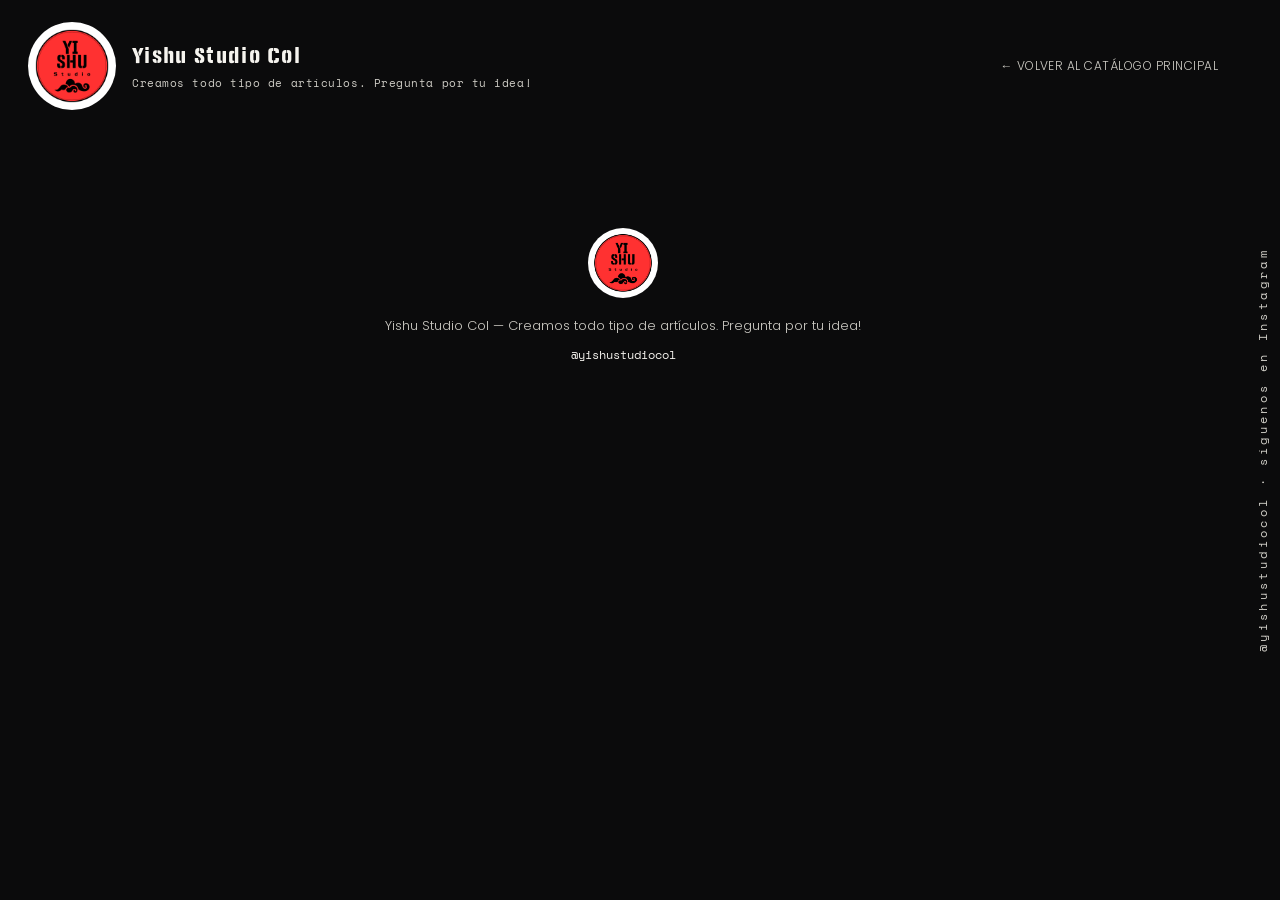
==== smokeshop.html @ b48fc70a "Actualizar catálogo: lightbox y separar +18" ====
<!doctype html>
<html lang="es">
<head>
<meta charset="utf-8">
<meta name="viewport" content="width=device-width, initial-scale=1">
<title>Yishu Studio Col — Smokeshop (+18)</title>
<meta name="description" content="Yishu Studio Col — catálogo Smokeshop, solo para mayores de edad.">
<meta name="robots" content="noindex">

<link rel="preconnect" href="https://fonts.googleapis.com">
<link rel="preconnect" href="https://fonts.gstatic.com" crossorigin>
<link href="https://fonts.googleapis.com/css2?family=Stardos+Stencil:wght@400;700&family=Space+Mono:wght@400;700&family=Poppins:wght@300;400;500;600&display=swap" rel="stylesheet">

<link rel="icon" href="assets/logo/logo-mark-red.png">
<link rel="stylesheet" href="css/styles.css">
</head>
<body>

<!-- Cinta vertical de Instagram, estilo revista -->
<div class="insta-rail" aria-hidden="false">
  <div class="insta-rail__inner">
    <a href="https://www.instagram.com/yishustudiocol" target="_blank" rel="noopener">@yishustudiocol · síguenos en Instagram</a>
  </div>
</div>

<header class="site-header">
  <div class="brand">
    <img src="assets/logo/logo-mark-red.png" alt="Yishu Studio Col">
    <div>
      <div class="brand__name">Yishu Studio Col</div>
      <div class="brand__tag">Creamos todo tipo de artículos. Pregunta por tu idea!</div>
    </div>
  </div>
  <nav class="site-nav">
    <a href="index.html">← Volver al catálogo principal</a>
  </nav>
</header>

<main class="catalog">
  <div class="wrap" id="smokeshop-catalog">
    <!-- El aviso +18 y los productos se generan con js/app.js -->
  </div>
</main>

<footer class="site-footer wrap">
  <img src="assets/logo/logo-mark-red.png" alt="Yishu Studio Col">
  <p>Yishu Studio Col — Creamos todo tipo de artículos. Pregunta por tu idea!</p>
  <div class="handle">
    <a href="https://www.instagram.com/yishustudiocol" target="_blank" rel="noopener">@yishustudiocol</a>
  </div>
</footer>

<script src="data/products.js"></script>
<script src="js/app.js"></script>
</body>
</html>
---- css/styles.css ----
/* ==========================================================================
   Yishu Studio Col — hoja de estilos
   Paleta de marca: negro / blanco / rojo, con toques de temporada en
   Halloween y Navidad. Sin líneas divisorias de color bajo títulos.
   ========================================================================== */

@font-face {
  font-family: "Panfleta Stencil";
  src: url("../assets/fonts/PanfletaStencil-ExtraBold.ttf") format("truetype");
  font-weight: 100 900;
  font-style: normal;
  font-display: swap;
}

:root {
  --black: #0b0b0c;
  --black-soft: #141416;
  --panel: #1a1a1d;
  --white: #f6f4ef;
  --white-dim: #cfcdc6;
  --red: #e2231a;
  --red-dark: #a5170f;
  --gold: #c9a86a;

  --halloween-accent: #ff7a1a;
  --halloween-deep: #241033;
  --navidad-accent: #2e8b57;
  --navidad-deep: #241014;

  --font-display: "Panfleta Stencil", "Stardos Stencil", "Arial Black", sans-serif;
  --font-mono: "Space Mono", "Courier New", monospace;
  --font-body: "Poppins", "Segoe UI", Arial, sans-serif;

  --radius: 14px;
  --gutter: clamp(16px, 4vw, 48px);
  --max-width: 1180px;
}

* { box-sizing: border-box; }

html { scroll-behavior: smooth; }

body {
  margin: 0;
  background: var(--black);
  color: var(--white);
  font-family: var(--font-body);
  font-weight: 300;
  line-height: 1.55;
  -webkit-font-smoothing: antialiased;
}

img { max-width: 100%; display: block; }

a { color: inherit; text-decoration: none; }

h1, h2, h3, h4 {
  font-family: var(--font-display);
  font-weight: 400;
  letter-spacing: 0.03em;
  margin: 0;
}

p { margin: 0; }

.wrap {
  max-width: var(--max-width);
  margin: 0 auto;
  padding-left: var(--gutter);
  padding-right: var(--gutter);
}

/* -------------------------------------------------------------------- */
/* Cinta vertical de Instagram, estilo revista                           */
/* -------------------------------------------------------------------- */

.insta-rail {
  position: fixed;
  top: 0;
  right: 0;
  height: 100vh;
  width: 34px;
  display: flex;
  align-items: center;
  justify-content: center;
  z-index: 500;
  pointer-events: none;
}

.insta-rail__inner {
  writing-mode: vertical-rl;
  transform: rotate(180deg);
  font-family: var(--font-mono);
  font-size: 12px;
  letter-spacing: 0.28em;
  color: var(--white-dim);
  white-space: nowrap;
  pointer-events: auto;
}

.insta-rail__inner a {
  pointer-events: auto;
}

.insta-rail__inner a:hover { color: var(--red); }

@media (max-width: 640px) {
  .insta-rail { display: none; }
}

/* -------------------------------------------------------------------- */
/* Encabezado                                                            */
/* -------------------------------------------------------------------- */

.site-header {
  padding: 22px clamp(14px, 3vw, 28px) 18px;
  display: flex;
  align-items: center;
  justify-content: space-between;
  gap: 20px;
  flex-wrap: wrap;
}

.brand {
  display: flex;
  align-items: center;
  gap: 16px;
}

.brand img { width: 88px; height: 88px; border-radius: 50%; }

.brand__name {
  font-family: var(--font-display);
  font-size: 22px;
  letter-spacing: 0.06em;
}

.brand__tag {
  font-family: var(--font-mono);
  font-size: 11px;
  color: var(--white-dim);
  letter-spacing: 0.05em;
}

.site-nav {
  display: flex;
  flex-wrap: wrap;
  justify-content: flex-end;
  row-gap: 8px;
  column-gap: 16px;
  font-size: 12px;
  letter-spacing: 0.04em;
  text-transform: uppercase;
  color: var(--white-dim);
  max-width: 560px;
}

.site-nav a:hover { color: var(--red); }

/* -------------------------------------------------------------------- */
/* Aviso de pedidos personalizados (arriba y abajo)                      */
/* -------------------------------------------------------------------- */

.custom-banner {
  margin-bottom: 10px;
  padding: 12px 20px;
  background: var(--panel);
  border-radius: var(--radius);
  display: flex;
  align-items: center;
  gap: 14px;
  flex-wrap: wrap;
}

.custom-banner__icon {
  font-family: var(--font-display);
  color: var(--red);
  font-size: 20px;
}

.custom-banner p {
  font-size: 14px;
  color: var(--white-dim);
}

.custom-banner strong { color: var(--white); font-weight: 500; }

@media (min-width: 641px) {
  .custom-banner { padding: 18px 28px; gap: 18px; }
  .custom-banner__icon { font-size: 24px; }
  .custom-banner p { font-size: 15.5px; }
}

/* -------------------------------------------------------------------- */
/* Hero de temporada (Halloween / Navidad)                               */
/* -------------------------------------------------------------------- */

.season {
  position: relative;
  padding: 70px var(--gutter) 60px;
  overflow: hidden;
}

.season--halloween {
  background:
    radial-gradient(circle at 15% 20%, rgba(255,122,26,0.18), transparent 45%),
    radial-gradient(circle at 85% 80%, rgba(122,35,168,0.22), transparent 50%),
    linear-gradient(180deg, var(--halloween-deep), var(--black) 70%);
}

.season--navidad {
  background:
    radial-gradient(circle at 85% 15%, rgba(46,139,87,0.20), transparent 45%),
    radial-gradient(circle at 10% 85%, rgba(226,35,26,0.22), transparent 50%),
    linear-gradient(180deg, var(--navidad-deep), var(--black) 70%);
}

.season__head {
  display: flex;
  align-items: baseline;
  justify-content: space-between;
  flex-wrap: wrap;
  gap: 12px;
  margin-bottom: 34px;
}

.season__title {
  font-size: clamp(30px, 4vw, 46px);
}

.season--halloween .season__title { color: #ffb877; }
.season--navidad .season__title { color: #f2c9c6; }

.season__note {
  font-family: var(--font-mono);
  font-size: 12px;
  color: var(--white-dim);
  max-width: 320px;
}

.season__note strong { color: var(--red); font-weight: 400; }

.season__note--color { color: var(--gold); margin-top: 4px; }

/* -------------------------------------------------------------------- */
/* Catálogo general                                                       */
/* -------------------------------------------------------------------- */

.catalog {
  padding: 30px var(--gutter) 10px;
}

.catalog__intro {
  text-align: center;
  padding: 40px var(--gutter) 10px;
}

.catalog__intro h2 {
  font-size: clamp(28px, 4vw, 42px);
  color: var(--white);
}

.catalog__intro p {
  margin-top: 12px;
  color: var(--white-dim);
  font-size: 14px;
}

.category {
  position: relative;
  padding: 46px var(--gutter) 30px;
  margin: 0 calc(var(--gutter) * -1);
  background:
    radial-gradient(circle at 6% 0%, rgba(201,168,106,0.16), transparent 55%),
    radial-gradient(circle at 100% 100%, rgba(226,35,26,0.14), transparent 55%);
}

.category:nth-child(even) {
  background:
    radial-gradient(circle at 100% 0%, rgba(226,35,26,0.14), transparent 55%),
    radial-gradient(circle at 0% 100%, rgba(201,168,106,0.16), transparent 55%);
}

.category__head {
  display: flex;
  align-items: baseline;
  justify-content: space-between;
  flex-wrap: wrap;
  gap: 10px;
  margin-bottom: 26px;
}

.category__title {
  font-size: clamp(24px, 3vw, 32px);
  color: var(--white);
}

/* La fuente de marca tiene los números dañados — este título lleva "+18" */
.category__title--plain {
  font-family: var(--font-mono);
  font-weight: 700;
  letter-spacing: 0.02em;
}

.category__cta {
  font-family: var(--font-mono);
  font-size: 11.5px;
  color: var(--white-dim);
}

.category__cta strong { color: var(--red); font-weight: 400; }

.category__color-note {
  font-family: var(--font-mono);
  font-size: 11.5px;
  color: var(--gold);
  margin-top: 4px;
}

/* -------------------------------------------------------------------- */
/* Disclaimer +18 antes de Smokeshop                                     */
/* -------------------------------------------------------------------- */

.age-disclaimer {
  margin: 50px auto 0;
  padding: 14px 20px;
  border: 1px solid rgba(226,35,26,0.4);
  border-radius: var(--radius);
  display: flex;
  align-items: center;
  gap: 14px;
}

.age-disclaimer__badge {
  font-family: var(--font-mono);
  font-weight: 700;
  color: var(--red);
  font-size: 16px;
  letter-spacing: 0.05em;
}

.age-disclaimer p {
  font-family: var(--font-mono);
  font-size: 12.5px;
  color: var(--white-dim);
  text-transform: uppercase;
  letter-spacing: 0.04em;
}

/* -------------------------------------------------------------------- */
/* Grilla y tarjetas de producto                                          */
/* -------------------------------------------------------------------- */

.grid {
  display: grid;
  grid-template-columns: repeat(auto-fill, minmax(230px, 1fr));
  gap: 22px;
}

.card {
  background: var(--panel);
  border-radius: var(--radius);
  overflow: hidden;
  display: flex;
  flex-direction: column;
  transition: transform .25s ease, box-shadow .25s ease;
}

.card:hover {
  transform: translateY(-4px);
  box-shadow: 0 18px 40px -18px rgba(0,0,0,0.7);
}

.card__media {
  aspect-ratio: 1 / 1;
  background: #101012;
  display: flex;
  align-items: center;
  justify-content: center;
  overflow: hidden;
}

.card__media img {
  width: 100%;
  height: 100%;
  object-fit: cover;
}

.card__media--placeholder {
  flex-direction: column;
  gap: 6px;
  color: var(--white-dim);
  font-family: var(--font-mono);
  font-size: 11px;
  text-align: center;
  padding: 10px;
}

.card__media--placeholder span:first-child {
  font-size: 26px;
}

.card__body {
  padding: 16px 18px 18px;
  display: flex;
  flex-direction: column;
  gap: 8px;
  flex: 1;
}

.card__name {
  font-size: 15px;
  font-weight: 500;
  color: var(--white);
}

.card__desc {
  font-size: 12.5px;
  color: var(--white-dim);
  flex: 1;
}

.card__footer {
  display: flex;
  align-items: center;
  justify-content: space-between;
  flex-wrap: wrap;
  gap: 10px;
  row-gap: 12px;
  margin-top: 6px;
}

.card__price {
  font-family: var(--font-mono);
  font-weight: 700;
  font-size: 15px;
  color: var(--white);
  flex: 1 1 auto;
  min-width: 0;
}

.card__price small {
  display: block;
  font-family: var(--font-body);
  font-size: 9.5px;
  color: var(--white-dim);
  font-weight: 400;
}

.btn-wa {
  display: inline-flex;
  align-items: center;
  gap: 6px;
  background: var(--red);
  color: var(--white);
  font-size: 12px;
  font-weight: 500;
  padding: 9px 14px;
  border-radius: 999px;
  white-space: nowrap;
  flex-shrink: 0;
}

.btn-wa:hover { background: var(--red-dark); }

.card__personalized {
  font-size: 10px;
  font-family: var(--font-mono);
  color: #f0d18c;
}

/* Mini-galería para tarjetas con variantes (stand NFC, stands a la medida) */
.card__thumbs {
  display: flex;
  gap: 6px;
  padding: 8px 10px 0;
  overflow-x: auto;
}

.card__thumbs img {
  width: 34px;
  height: 34px;
  border-radius: 6px;
  object-fit: cover;
  opacity: 0.65;
  cursor: pointer;
  flex: none;
}

.card__thumbs img.active,
.card__thumbs img:hover { opacity: 1; }

/* -------------------------------------------------------------------- */
/* Pie de página                                                         */
/* -------------------------------------------------------------------- */

.site-footer {
  padding: 60px var(--gutter) 40px;
  text-align: center;
}

.site-footer img {
  width: 70px;
  height: 70px;
  border-radius: 50%;
  margin: 0 auto 18px;
}

.site-footer p {
  color: var(--white-dim);
  font-size: 13px;
  max-width: 480px;
  margin: 0 auto;
}

.site-footer .handle {
  margin-top: 10px;
  font-family: var(--font-mono);
  font-size: 12px;
  color: var(--white);
}

@media (min-width: 641px) {
  body { padding-right: 34px; }
}
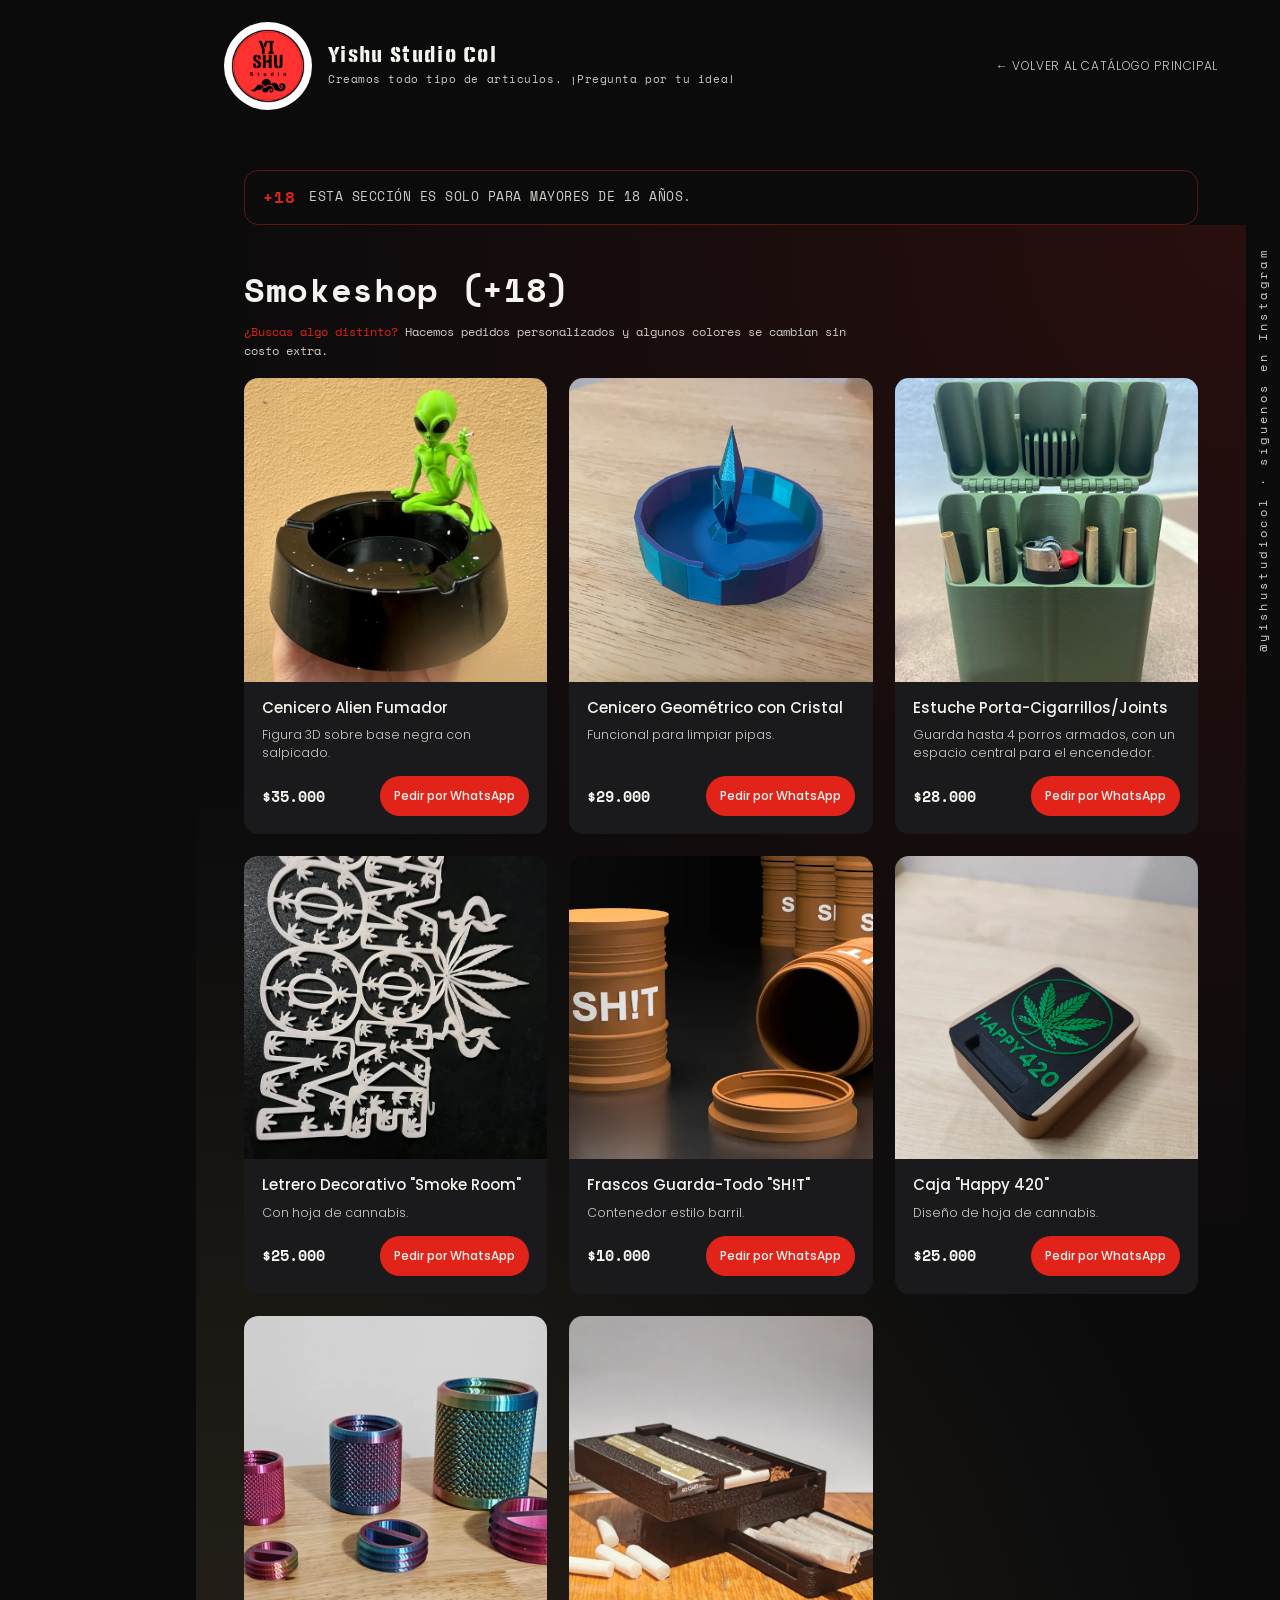
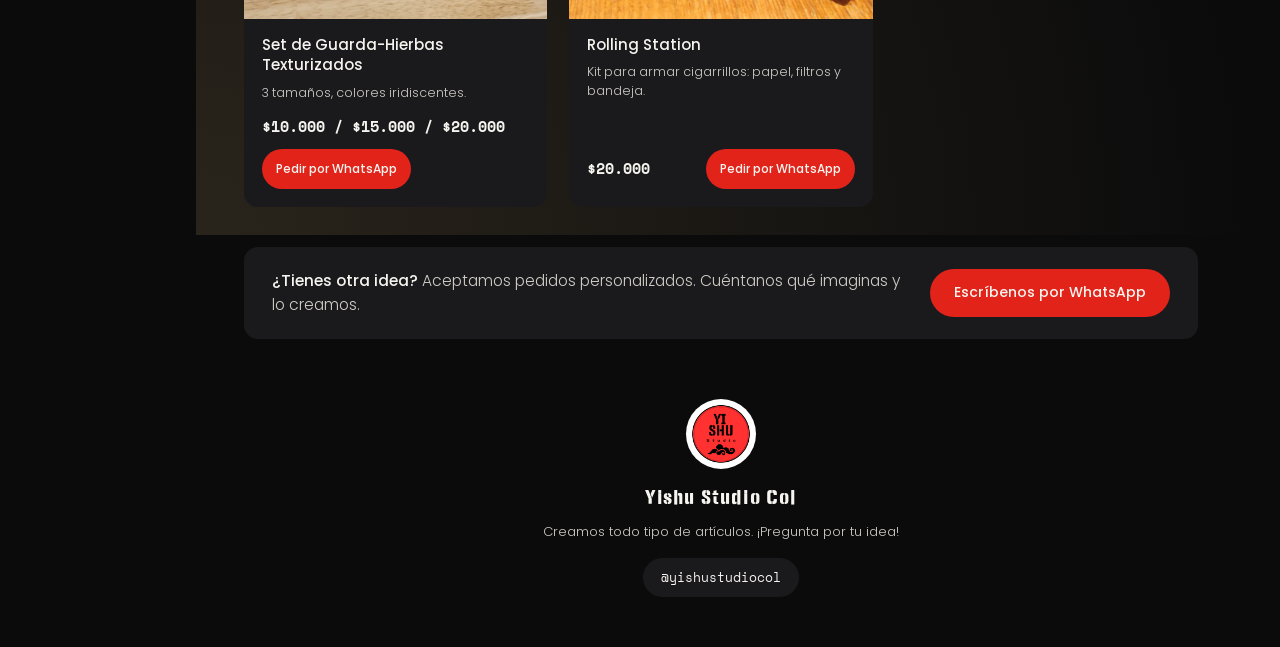
==== commit e4600ded: "Menú de categorías con lista completa en celular, fichas de producto y mejoras de copy y diseño - Ce" ====
--- a/smokeshop.html
+++ b/smokeshop.html
@@ -2,9 +2,10 @@
 <html lang="es">
 <head>
 <meta charset="utf-8">
-<meta name="viewport" content="width=device-width, initial-scale=1">
-<title>Yishu Studio Col — Smokeshop (+18)</title>
-<meta name="description" content="Yishu Studio Col — catálogo Smokeshop, solo para mayores de edad.">
+<meta name="viewport" content="width=device-width, initial-scale=1, viewport-fit=cover">
+<title>Yishu Studio Col - Smokeshop (+18)</title>
+<meta name="description" content="Yishu Studio Col - catálogo Smokeshop, solo para mayores de 18 años.">
+<meta name="theme-color" content="#0b0b0c">
 <meta name="robots" content="noindex">
 
 <link rel="preconnect" href="https://fonts.googleapis.com">
@@ -16,8 +17,8 @@
 </head>
 <body>
 
-<!-- Cinta vertical de Instagram, estilo revista -->
-<div class="insta-rail" aria-hidden="false">
+<!-- Cinta vertical de Instagram, estilo revista (solo en pantallas anchas) -->
+<div class="insta-rail">
   <div class="insta-rail__inner">
     <a href="https://www.instagram.com/yishustudiocol" target="_blank" rel="noopener">@yishustudiocol · síguenos en Instagram</a>
   </div>
@@ -28,7 +29,7 @@
     <img src="assets/logo/logo-mark-red.png" alt="Yishu Studio Col">
     <div>
       <div class="brand__name">Yishu Studio Col</div>
-      <div class="brand__tag">Creamos todo tipo de artículos. Pregunta por tu idea!</div>
+      <div class="brand__tag">Creamos todo tipo de artículos. ¡Pregunta por tu idea!</div>
     </div>
   </div>
   <nav class="site-nav">
@@ -42,9 +43,17 @@
   </div>
 </main>
 
+<div class="notice wrap">
+  <div class="cta-banner">
+    <p><strong>¿Tienes otra idea?</strong> Aceptamos pedidos personalizados. Cuéntanos qué imaginas y lo creamos.</p>
+    <a class="btn-wa btn-wa--lg" data-wa="¡Hola! Quisiera hacer un pedido personalizado." target="_blank" rel="noopener">Escríbenos por WhatsApp</a>
+  </div>
+</div>
+
 <footer class="site-footer wrap">
   <img src="assets/logo/logo-mark-red.png" alt="Yishu Studio Col">
-  <p>Yishu Studio Col — Creamos todo tipo de artículos. Pregunta por tu idea!</p>
+  <p class="site-footer__name">Yishu Studio Col</p>
+  <p>Creamos todo tipo de artículos. ¡Pregunta por tu idea!</p>
   <div class="handle">
     <a href="https://www.instagram.com/yishustudiocol" target="_blank" rel="noopener">@yishustudiocol</a>
   </div>
--- a/css/styles.css
+++ b/css/styles.css
@@ -109,86 +109,153 @@
 }
 
 /* -------------------------------------------------------------------- */
-/* Encabezado                                                            */
+/* Encabezado: marca arriba y, en celular, categorías en una fila que    */
+/* se desliza con el dedo                                                */
 /* -------------------------------------------------------------------- */
 
 .site-header {
-  padding: 22px clamp(14px, 3vw, 28px) 18px;
+  padding: 14px 0 8px;
+  display: flex;
+  flex-direction: column;
+  gap: 12px;
+}
+
+.brand {
   display: flex;
   align-items: center;
-  justify-content: space-between;
-  gap: 20px;
-  flex-wrap: wrap;
-}
-
-.brand {
-  display: flex;
-  align-items: center;
-  gap: 16px;
-}
-
-.brand img { width: 88px; height: 88px; border-radius: 50%; }
+  gap: 12px;
+  padding: 0 var(--gutter);
+  min-width: 0;
+}
+
+.brand img { width: 56px; height: 56px; border-radius: 50%; flex: none; }
 
 .brand__name {
   font-family: var(--font-display);
-  font-size: 22px;
+  font-size: 19px;
   letter-spacing: 0.06em;
+  line-height: 1.15;
 }
 
 .brand__tag {
   font-family: var(--font-mono);
-  font-size: 11px;
-  color: var(--white-dim);
-  letter-spacing: 0.05em;
+  font-size: 10.5px;
+  color: var(--white-dim);
+  letter-spacing: 0.03em;
+  line-height: 1.45;
+  margin-top: 3px;
 }
 
 .site-nav {
   display: flex;
-  flex-wrap: wrap;
-  justify-content: flex-end;
-  row-gap: 8px;
-  column-gap: 16px;
-  font-size: 12px;
-  letter-spacing: 0.04em;
-  text-transform: uppercase;
-  color: var(--white-dim);
-  max-width: 560px;
-}
-
-.site-nav a:hover { color: var(--red); }
-
-/* -------------------------------------------------------------------- */
-/* Aviso de pedidos personalizados (arriba y abajo)                      */
-/* -------------------------------------------------------------------- */
-
-.custom-banner {
-  margin-bottom: 10px;
-  padding: 12px 20px;
+  gap: 8px;
+  overflow-x: auto;
+  padding: 2px var(--gutter) 6px;
+  scrollbar-width: none;
+  -webkit-overflow-scrolling: touch;
+}
+
+.site-nav::-webkit-scrollbar { display: none; }
+
+.site-nav a {
+  flex: none;
+  padding: 9px 15px;
+  border-radius: 999px;
+  background: var(--panel);
+  color: var(--white-dim);
+  font-size: 13px;
+  white-space: nowrap;
+  transition: background .2s ease, color .2s ease;
+}
+
+.site-nav a:active { background: rgba(255,255,255,0.12); color: var(--white); }
+
+@media (min-width: 641px) {
+  .site-header {
+    flex-direction: row;
+    align-items: center;
+    justify-content: space-between;
+    flex-wrap: wrap;
+    gap: 20px;
+    padding: 22px clamp(14px, 3vw, 28px) 18px;
+  }
+  .brand { padding: 0; gap: 16px; }
+  .brand img { width: 88px; height: 88px; }
+  .brand__name { font-size: 22px; }
+  .brand__tag { font-size: 11px; letter-spacing: 0.05em; }
+
+  .site-nav {
+    flex-wrap: wrap;
+    justify-content: flex-end;
+    overflow: visible;
+    row-gap: 8px;
+    column-gap: 16px;
+    padding: 0;
+    max-width: 560px;
+    letter-spacing: 0.04em;
+    text-transform: uppercase;
+  }
+  .site-nav a { padding: 0; background: none; border-radius: 0; font-size: 12px; }
+  .site-nav a:hover { background: none; color: var(--red); }
+}
+
+/* -------------------------------------------------------------------- */
+/* Avisos: pedidos personalizados + envío gratis (arriba) y llamado a    */
+/* escribir por WhatsApp (abajo)                                         */
+/* -------------------------------------------------------------------- */
+
+.notice { padding-top: 2px; padding-bottom: 12px; }
+
+.info-strip {
+  display: grid;
+  gap: 10px;
+  padding: 14px 16px;
   background: var(--panel);
   border-radius: var(--radius);
-  display: flex;
-  align-items: center;
+}
+
+.info-strip p {
+  display: flex;
+  gap: 10px;
+  align-items: flex-start;
+  font-size: 13.5px;
+  line-height: 1.5;
+  color: var(--white-dim);
+}
+
+.info-strip__icon {
+  flex: none;
+  width: 20px;
+  text-align: center;
+  color: var(--red);
+  font-family: var(--font-display);
+  font-size: 16px;
+  line-height: 1.4;
+}
+
+.info-strip strong { color: var(--white); font-weight: 500; }
+
+.cta-banner {
+  display: flex;
+  flex-direction: column;
+  align-items: flex-start;
   gap: 14px;
-  flex-wrap: wrap;
-}
-
-.custom-banner__icon {
-  font-family: var(--font-display);
-  color: var(--red);
-  font-size: 20px;
-}
-
-.custom-banner p {
-  font-size: 14px;
-  color: var(--white-dim);
-}
-
-.custom-banner strong { color: var(--white); font-weight: 500; }
+  padding: 18px;
+  background: var(--panel);
+  border-radius: var(--radius);
+}
+
+.cta-banner p { font-size: 14px; line-height: 1.55; color: var(--white-dim); }
+.cta-banner strong { color: var(--white); font-weight: 500; }
+
+@media (min-width: 900px) {
+  .info-strip { grid-template-columns: 1.6fr 1fr; gap: 28px; padding: 16px 26px; }
+  .info-strip p { font-size: 15px; }
+}
 
 @media (min-width: 641px) {
-  .custom-banner { padding: 18px 28px; gap: 18px; }
-  .custom-banner__icon { font-size: 24px; }
-  .custom-banner p { font-size: 15.5px; }
+  .cta-banner { flex-direction: row; align-items: center; justify-content: space-between; gap: 24px; padding: 22px 28px; }
+  .cta-banner p { font-size: 15.5px; }
 }
 
 /* -------------------------------------------------------------------- */
@@ -197,7 +264,7 @@
 
 .season {
   position: relative;
-  padding: 70px var(--gutter) 60px;
+  padding: 56px var(--gutter) 40px;
   overflow: hidden;
 }
 
@@ -210,9 +277,19 @@
 
 .season--navidad {
   background:
-    radial-gradient(circle at 85% 15%, rgba(46,139,87,0.20), transparent 45%),
-    radial-gradient(circle at 10% 85%, rgba(226,35,26,0.22), transparent 50%),
-    linear-gradient(180deg, var(--navidad-deep), var(--black) 70%);
+    radial-gradient(circle at 88% 12%, rgba(46,139,87,0.30), transparent 42%),
+    radial-gradient(circle at 8% 88%, rgba(226,35,26,0.32), transparent 48%),
+    radial-gradient(circle at 50% 0%, rgba(255,215,120,0.14), transparent 50%),
+    linear-gradient(180deg, #2a1015, #12080a 75%, var(--black));
+  padding-top: 84px;
+}
+
+/* El contenido ya tiene el margen de la sección: no se suma otro */
+.season__inner.wrap,
+.season--fold > .wrap {
+  padding-left: 0;
+  padding-right: 0;
+  max-width: calc(var(--max-width) - var(--gutter) * 2);
 }
 
 .season__head {
@@ -220,13 +297,11 @@
   align-items: baseline;
   justify-content: space-between;
   flex-wrap: wrap;
-  gap: 12px;
-  margin-bottom: 34px;
-}
-
-.season__title {
-  font-size: clamp(30px, 4vw, 46px);
-}
+  gap: 10px 24px;
+  margin-bottom: 22px;
+}
+
+.season__title { font-size: clamp(30px, 4vw, 46px); }
 
 .season--halloween .season__title { color: #ffb877; }
 .season--navidad .season__title { color: #f2c9c6; }
@@ -234,25 +309,30 @@
 .season__note {
   font-family: var(--font-mono);
   font-size: 12px;
-  color: var(--white-dim);
-  max-width: 320px;
+  line-height: 1.6;
+  color: var(--white-dim);
+  max-width: 340px;
 }
 
 .season__note strong { color: var(--red); font-weight: 400; }
 
-.season__note--color { color: var(--gold); margin-top: 4px; }
+@media (min-width: 641px) {
+  .season { padding: 70px var(--gutter) 60px; }
+  .season--navidad { padding-top: 96px; }
+  .season__head { margin-bottom: 34px; }
+}
 
 /* -------------------------------------------------------------------- */
 /* Catálogo general                                                       */
-/* -------------------------------------------------------------------- */
-
-.catalog {
-  padding: 30px var(--gutter) 10px;
-}
+/* Las franjas de color de cada categoría ocupan todo el ancho; el       */
+/* contenido queda centrado con el mismo margen que el resto.            */
+/* -------------------------------------------------------------------- */
+
+.catalog { padding: 16px 0 10px; }
 
 .catalog__intro {
   text-align: center;
-  padding: 40px var(--gutter) 10px;
+  padding: 34px var(--gutter) 8px;
 }
 
 .catalog__intro h2 {
@@ -261,15 +341,17 @@
 }
 
 .catalog__intro p {
-  margin-top: 12px;
+  margin-top: 10px;
   color: var(--white-dim);
   font-size: 14px;
 }
+
+#catalog-sections,
+#smokeshop-catalog { max-width: none; padding-left: 0; padding-right: 0; }
 
 .category {
   position: relative;
-  padding: 46px var(--gutter) 30px;
-  margin: 0 calc(var(--gutter) * -1);
+  padding: 38px var(--gutter) 28px;
   background:
     radial-gradient(circle at 6% 0%, rgba(201,168,106,0.16), transparent 55%),
     radial-gradient(circle at 100% 100%, rgba(226,35,26,0.14), transparent 55%);
@@ -281,17 +363,16 @@
     radial-gradient(circle at 0% 100%, rgba(201,168,106,0.16), transparent 55%);
 }
 
-.category__head {
-  display: flex;
-  align-items: baseline;
-  justify-content: space-between;
-  flex-wrap: wrap;
-  gap: 10px;
-  margin-bottom: 26px;
-}
+.category > * {
+  max-width: calc(var(--max-width) - var(--gutter) * 2);
+  margin-left: auto;
+  margin-right: auto;
+}
+
+.category__head { margin-bottom: 18px; }
 
 .category__title {
-  font-size: clamp(24px, 3vw, 32px);
+  font-size: clamp(26px, 3.4vw, 34px);
   color: var(--white);
 }
 
@@ -303,27 +384,25 @@
 }
 
 .category__cta {
+  margin-top: 8px;
+  max-width: 640px;
   font-family: var(--font-mono);
   font-size: 11.5px;
+  line-height: 1.6;
   color: var(--white-dim);
 }
 
 .category__cta strong { color: var(--red); font-weight: 400; }
 
-.category__color-note {
-  font-family: var(--font-mono);
-  font-size: 11.5px;
-  color: var(--gold);
-  margin-top: 4px;
-}
-
-/* -------------------------------------------------------------------- */
-/* Disclaimer +18 antes de Smokeshop                                     */
+/* -------------------------------------------------------------------- */
+/* Aviso +18 antes de Smokeshop                                          */
 /* -------------------------------------------------------------------- */
 
 .age-disclaimer {
-  margin: 50px auto 0;
-  padding: 14px 20px;
+  margin: 26px auto 0;
+  width: calc(100% - var(--gutter) * 2);
+  max-width: calc(var(--max-width) - var(--gutter) * 2);
+  padding: 14px 18px;
   border: 1px solid rgba(226,35,26,0.4);
   border-radius: var(--radius);
   display: flex;
@@ -345,16 +424,18 @@
   color: var(--white-dim);
   text-transform: uppercase;
   letter-spacing: 0.04em;
+  line-height: 1.5;
 }
 
 /* -------------------------------------------------------------------- */
 /* Grilla y tarjetas de producto                                          */
+/* Celular: dos columnas. Pantallas más anchas: columnas automáticas.    */
 /* -------------------------------------------------------------------- */
 
 .grid {
   display: grid;
-  grid-template-columns: repeat(auto-fill, minmax(230px, 1fr));
-  gap: 22px;
+  grid-template-columns: repeat(2, minmax(0, 1fr));
+  gap: 12px;
 }
 
 .card {
@@ -363,20 +444,29 @@
   overflow: hidden;
   display: flex;
   flex-direction: column;
+  min-width: 0;
+  cursor: pointer;
   transition: transform .25s ease, box-shadow .25s ease;
 }
 
-.card:hover {
-  transform: translateY(-4px);
-  box-shadow: 0 18px 40px -18px rgba(0,0,0,0.7);
+@media (hover: hover) {
+  .card:hover {
+    transform: translateY(-4px);
+    box-shadow: 0 18px 40px -18px rgba(0,0,0,0.7);
+  }
 }
 
 .card__media {
+  position: relative;
+  display: block;
+  width: 100%;
   aspect-ratio: 1 / 1;
+  padding: 0;
+  border: 0;
   background: #101012;
-  display: flex;
-  align-items: center;
-  justify-content: center;
+  color: inherit;
+  font: inherit;
+  cursor: pointer;
   overflow: hidden;
 }
 
@@ -387,7 +477,10 @@
 }
 
 .card__media--placeholder {
+  display: flex;
   flex-direction: column;
+  align-items: center;
+  justify-content: center;
   gap: 6px;
   color: var(--white-dim);
   font-family: var(--font-mono);
@@ -396,82 +489,24 @@
   padding: 10px;
 }
 
-.card__media--placeholder span:first-child {
-  font-size: 26px;
-}
-
-.card__body {
-  padding: 16px 18px 18px;
-  display: flex;
-  flex-direction: column;
-  gap: 8px;
-  flex: 1;
-}
-
-.card__name {
-  font-size: 15px;
-  font-weight: 500;
+.card__media--placeholder span:first-child { font-size: 26px; }
+
+/* "▣ 3": avisa que el producto tiene más fotos (en celular) */
+.card__count {
+  position: absolute;
+  right: 8px;
+  bottom: 8px;
+  padding: 3px 9px;
+  border-radius: 999px;
+  background: rgba(0,0,0,0.62);
   color: var(--white);
-}
-
-.card__desc {
-  font-size: 12.5px;
-  color: var(--white-dim);
-  flex: 1;
-}
-
-.card__footer {
-  display: flex;
-  align-items: center;
-  justify-content: space-between;
-  flex-wrap: wrap;
-  gap: 10px;
-  row-gap: 12px;
-  margin-top: 6px;
-}
-
-.card__price {
-  font-family: var(--font-mono);
-  font-weight: 700;
-  font-size: 15px;
-  color: var(--white);
-  flex: 1 1 auto;
-  min-width: 0;
-}
-
-.card__price small {
-  display: block;
-  font-family: var(--font-body);
-  font-size: 9.5px;
-  color: var(--white-dim);
-  font-weight: 400;
-}
-
-.btn-wa {
-  display: inline-flex;
-  align-items: center;
-  gap: 6px;
-  background: var(--red);
-  color: var(--white);
-  font-size: 12px;
-  font-weight: 500;
-  padding: 9px 14px;
-  border-radius: 999px;
-  white-space: nowrap;
-  flex-shrink: 0;
-}
-
-.btn-wa:hover { background: var(--red-dark); }
-
-.card__personalized {
-  font-size: 10px;
-  font-family: var(--font-mono);
-  color: #f0d18c;
-}
-
-/* Mini-galería para tarjetas con variantes (stand NFC, stands a la medida) */
+  font-family: var(--font-mono);
+  font-size: 10.5px;
+}
+
+/* Mini-galería (solo pantallas anchas; en celular las fotos van en el detalle) */
 .card__thumbs {
-  display: flex;
+  display: none;
   gap: 6px;
   padding: 8px 10px 0;
   overflow-x: auto;
@@ -490,12 +525,137 @@
 .card__thumbs img.active,
 .card__thumbs img:hover { opacity: 1; }
 
+.card__body {
+  padding: 10px 11px 12px;
+  display: flex;
+  flex-direction: column;
+  gap: 6px;
+  flex: 1;
+}
+
+.card__name {
+  display: -webkit-box;
+  -webkit-line-clamp: 3;
+  -webkit-box-orient: vertical;
+  overflow: hidden;
+  padding: 0;
+  border: 0;
+  background: none;
+  text-align: left;
+  font: inherit;
+  font-size: 13px;
+  font-weight: 500;
+  line-height: 1.35;
+  color: var(--white);
+  cursor: pointer;
+}
+
+.card__desc {
+  display: -webkit-box;
+  -webkit-line-clamp: 2;
+  -webkit-box-orient: vertical;
+  overflow: hidden;
+  font-size: 11.5px;
+  line-height: 1.45;
+  color: var(--white-dim);
+}
+
+.card__personalized {
+  font-family: var(--font-mono);
+  font-size: 10px;
+  color: #f0d18c;
+}
+
+.card__footer {
+  display: flex;
+  flex-direction: column;
+  align-items: stretch;
+  gap: 8px;
+  margin-top: auto;
+  padding-top: 4px;
+}
+
+.card__price {
+  font-family: var(--font-mono);
+  font-weight: 700;
+  font-size: 13px;
+  line-height: 1.4;
+  color: var(--white);
+  min-width: 0;
+}
+
+.card__price span { display: block; }
+
+.card__price small {
+  display: block;
+  font-family: var(--font-body);
+  font-size: 9.5px;
+  color: var(--white-dim);
+  font-weight: 400;
+}
+
+.btn-wa {
+  display: inline-flex;
+  align-items: center;
+  justify-content: center;
+  gap: 6px;
+  min-height: 40px;
+  padding: 9px 14px;
+  background: var(--red);
+  color: var(--white);
+  font-size: 12px;
+  font-weight: 500;
+  line-height: 1.2;
+  text-align: center;
+  border-radius: 999px;
+  white-space: nowrap;
+  flex-shrink: 0;
+  cursor: pointer;
+  transition: background .2s ease;
+}
+
+.btn-wa:hover { background: var(--red-dark); }
+
+.btn-wa--lg { min-height: 48px; padding: 12px 24px; font-size: 14px; }
+
+.card__footer .btn-wa {
+  width: 100%;
+  padding: 9px 8px;
+  font-size: 11.5px;
+  white-space: normal;
+}
+
+@media (min-width: 641px) {
+  .grid {
+    grid-template-columns: repeat(auto-fill, minmax(230px, 1fr));
+    gap: 22px;
+  }
+  .card__thumbs { display: flex; }
+  .card__count { display: none; }
+  .card__body { padding: 16px 18px 18px; gap: 8px; }
+  .card__name { display: block; overflow: visible; font-size: 15px; }
+  .card__desc { display: block; overflow: visible; font-size: 12.5px; flex: 1; }
+  .card__personalized { font-size: 10.5px; }
+  .card__footer {
+    flex-direction: row;
+    align-items: center;
+    justify-content: space-between;
+    flex-wrap: wrap;
+    gap: 10px;
+    row-gap: 12px;
+    margin-top: 6px;
+    padding-top: 0;
+  }
+  .card__price { flex: 1 1 auto; font-size: 15px; }
+  .card__footer .btn-wa { width: auto; padding: 9px 14px; font-size: 12px; white-space: nowrap; }
+}
+
 /* -------------------------------------------------------------------- */
 /* Pie de página                                                         */
 /* -------------------------------------------------------------------- */
 
 .site-footer {
-  padding: 60px var(--gutter) 40px;
+  padding: 48px var(--gutter) 110px;
   text-align: center;
 }
 
@@ -503,7 +663,7 @@
   width: 70px;
   height: 70px;
   border-radius: 50%;
-  margin: 0 auto 18px;
+  margin: 0 auto 14px;
 }
 
 .site-footer p {
@@ -513,13 +673,618 @@
   margin: 0 auto;
 }
 
-.site-footer .handle {
-  margin-top: 10px;
-  font-family: var(--font-mono);
-  font-size: 12px;
+.site-footer p + p { margin-top: 6px; }
+
+.site-footer .site-footer__name {
+  font-family: var(--font-display);
+  font-size: 20px;
+  letter-spacing: 0.06em;
+  color: var(--white);
+  margin-bottom: 8px;
+}
+
+.site-footer .handle { margin-top: 16px; }
+
+.site-footer .handle a {
+  display: inline-block;
+  padding: 10px 18px;
+  border-radius: 999px;
+  background: var(--panel);
+  font-family: var(--font-mono);
+  font-size: 12.5px;
   color: var(--white);
 }
 
 @media (min-width: 641px) {
   body { padding-right: 34px; }
 }
+
+@media (min-width: 1100px) {
+  .site-footer { padding-bottom: 50px; }
+}
+
+body.no-scroll { overflow: hidden; }
+
+/* -------------------------------------------------------------------- */
+/* Navidad: luces, nieve y encabezado festivo                            */
+/* -------------------------------------------------------------------- */
+
+.season__inner { position: relative; z-index: 2; }
+
+.xmas-lights {
+  position: absolute;
+  top: 0; left: 0; right: 0;
+  display: flex;
+  justify-content: space-around;
+  padding: 0 2%;
+  z-index: 3;
+  pointer-events: none;
+}
+
+.xmas-lights span {
+  display: block;
+  width: 14px;
+  height: 22px;
+  border-radius: 50% 50% 55% 55%;
+  margin-top: -4px;
+  background: var(--c, #e2231a);
+  box-shadow: 0 0 14px 3px var(--c, #e2231a);
+  animation: twinkle 2.4s ease-in-out infinite;
+}
+
+.xmas-lights span:nth-child(4n+1) { --c: #e2231a; animation-delay: 0s; }
+.xmas-lights span:nth-child(4n+2) { --c: #2fbf71; animation-delay: .6s; }
+.xmas-lights span:nth-child(4n+3) { --c: #ffd36b; animation-delay: 1.2s; }
+.xmas-lights span:nth-child(4n+4) { --c: #6ec1ff; animation-delay: 1.8s; }
+.xmas-lights span:nth-child(odd) { margin-top: 6px; }
+
+@keyframes twinkle {
+  0%, 100% { opacity: 1; }
+  50% { opacity: .35; }
+}
+
+.snow {
+  position: absolute;
+  inset: 0;
+  overflow: hidden;
+  z-index: 1;
+  pointer-events: none;
+}
+
+.snow i {
+  position: absolute;
+  top: -30px;
+  font-style: normal;
+  color: rgba(255,255,255,0.75);
+  font-size: 16px;
+  animation: snowfall 12s linear infinite;
+}
+
+.snow i:nth-child(1)  { left: 4%;  animation-duration: 11s; animation-delay: 0s;  font-size: 14px; }
+.snow i:nth-child(2)  { left: 12%; animation-duration: 15s; animation-delay: 2s;  font-size: 20px; }
+.snow i:nth-child(3)  { left: 21%; animation-duration: 12s; animation-delay: 5s;  font-size: 12px; }
+.snow i:nth-child(4)  { left: 30%; animation-duration: 16s; animation-delay: 1s;  font-size: 18px; }
+.snow i:nth-child(5)  { left: 39%; animation-duration: 13s; animation-delay: 7s;  font-size: 14px; }
+.snow i:nth-child(6)  { left: 48%; animation-duration: 17s; animation-delay: 3s;  font-size: 22px; }
+.snow i:nth-child(7)  { left: 57%; animation-duration: 12s; animation-delay: 9s;  font-size: 13px; }
+.snow i:nth-child(8)  { left: 66%; animation-duration: 14s; animation-delay: 4s;  font-size: 17px; }
+.snow i:nth-child(9)  { left: 74%; animation-duration: 16s; animation-delay: 8s;  font-size: 15px; }
+.snow i:nth-child(10) { left: 82%; animation-duration: 11s; animation-delay: 6s;  font-size: 19px; }
+.snow i:nth-child(11) { left: 90%; animation-duration: 15s; animation-delay: 10s; font-size: 13px; }
+.snow i:nth-child(12) { left: 96%; animation-duration: 13s; animation-delay: 2.5s; font-size: 16px; }
+
+@keyframes snowfall {
+  0%   { transform: translate3d(0, 0, 0) rotate(0deg); opacity: 0; }
+  10%  { opacity: 1; }
+  100% { transform: translate3d(28px, 105vh, 0) rotate(240deg); opacity: .2; }
+}
+
+.season__kicker {
+  font-family: var(--font-mono);
+  font-size: 12px;
+  letter-spacing: 0.22em;
+  text-transform: uppercase;
+  color: #ffd36b;
+  margin-bottom: 6px;
+}
+
+.season__head--xmas { align-items: flex-end; }
+.season--navidad .season__title { font-size: clamp(38px, 6vw, 64px); text-shadow: 0 0 30px rgba(226,35,26,0.45); }
+.season__notes { max-width: 340px; }
+
+.season--navidad .card {
+  box-shadow: 0 0 0 1px rgba(255,211,107,0.12);
+}
+
+@media (prefers-reduced-motion: reduce) {
+  .xmas-lights span, .snow i { animation: none; }
+  .snow { display: none; }
+}
+
+/* -------------------------------------------------------------------- */
+/* Halloween plegable (al final de la página)                            */
+/* -------------------------------------------------------------------- */
+
+.season--fold { padding: 40px var(--gutter); }
+
+.fold__summary {
+  list-style: none;
+  cursor: pointer;
+  display: flex;
+  align-items: center;
+  justify-content: space-between;
+  gap: 16px;
+  padding: 18px 22px;
+  background: rgba(255,255,255,0.04);
+  border-radius: var(--radius);
+}
+
+.fold__summary::-webkit-details-marker { display: none; }
+.fold__summary:hover { background: rgba(255,122,26,0.12); }
+
+.fold__title {
+  font-family: var(--font-display);
+  font-size: clamp(24px, 3vw, 34px);
+  color: #ffb877;
+  letter-spacing: 0.03em;
+}
+
+.fold__hint {
+  font-family: var(--font-mono);
+  font-size: 12px;
+  text-transform: uppercase;
+  letter-spacing: 0.1em;
+  color: var(--white-dim);
+  white-space: nowrap;
+}
+
+.fold__hint::after { content: " ▾"; }
+.fold[open] .fold__hint::after { content: " ▴"; }
+.fold__close-txt { display: none; }
+.fold[open] .fold__open-txt { display: none; }
+.fold[open] .fold__close-txt { display: inline; }
+
+.fold[open] .fold__summary { margin-bottom: 28px; }
+.fold .season__head { margin-bottom: 26px; }
+
+/* -------------------------------------------------------------------- */
+/* Nota de descuento en Aretes                                           */
+/* -------------------------------------------------------------------- */
+
+.category__badge {
+  display: inline-flex;
+  align-items: center;
+  gap: 6px;
+  margin-top: 8px;
+  padding: 5px 12px;
+  border-radius: 999px;
+  background: linear-gradient(135deg, #ffd36b, #ff9f43);
+  color: #1b1206;
+  font-family: var(--font-mono);
+  font-size: 11.5px;
+  font-weight: 700;
+  letter-spacing: 0.02em;
+}
+
+/* -------------------------------------------------------------------- */
+/* Detalle de producto: hoja desde abajo en celular, ventana centrada    */
+/* en computador                                                          */
+/* -------------------------------------------------------------------- */
+
+.pview {
+  position: fixed;
+  inset: 0;
+  z-index: 1000;
+  display: flex;
+  align-items: flex-end;
+  justify-content: center;
+  background: rgba(6,6,7,0.86);
+  opacity: 0;
+  visibility: hidden;
+  transition: opacity .22s ease, visibility .22s ease;
+}
+
+.pview--open { opacity: 1; visibility: visible; }
+
+.pview__panel {
+  position: relative;
+  width: 100%;
+  max-height: 92vh;
+  max-height: 92dvh;
+  overflow-y: auto;
+  overscroll-behavior: contain;
+  background: var(--panel);
+  border-radius: 22px 22px 0 0;
+  transform: translateY(28px);
+  transition: transform .28s cubic-bezier(.2, .8, .2, 1);
+}
+
+.pview--open .pview__panel { transform: none; }
+
+.pview__close {
+  position: absolute;
+  top: 10px;
+  right: 10px;
+  z-index: 2;
+  width: 42px;
+  height: 42px;
+  border: 0;
+  border-radius: 50%;
+  background: rgba(0,0,0,0.6);
+  -webkit-backdrop-filter: blur(6px);
+  backdrop-filter: blur(6px);
+  color: #fff;
+  font-size: 16px;
+  cursor: pointer;
+}
+
+.pview__media {
+  display: flex;
+  flex-direction: column;
+  align-items: center;
+  background: #101012;
+}
+
+.pview__media--empty::before {
+  content: "📸 Foto próximamente";
+  padding: 60px 0;
+  font-family: var(--font-mono);
+  font-size: 12px;
+  color: var(--white-dim);
+}
+
+.pview__img {
+  width: 100%;
+  max-height: 56vh;
+  max-height: 56dvh;
+  object-fit: contain;
+  background: #101012;
+}
+
+.pview__img[hidden] { display: none; }
+
+.pview__thumbs {
+  display: flex;
+  gap: 8px;
+  width: 100%;
+  padding: 10px 14px 12px;
+  overflow-x: auto;
+  justify-content: center;
+}
+
+.pview__thumbs[hidden] { display: none; }
+
+.pview__thumbs button {
+  flex: none;
+  width: 54px;
+  height: 54px;
+  padding: 0;
+  border: 0;
+  border-radius: 10px;
+  background: none;
+  overflow: hidden;
+  opacity: 0.55;
+  outline: 2px solid transparent;
+  cursor: pointer;
+}
+
+.pview__thumbs button.active { opacity: 1; outline-color: var(--gold); }
+.pview__thumbs img { width: 100%; height: 100%; object-fit: cover; }
+
+.pview__body { padding: 18px 18px calc(22px + env(safe-area-inset-bottom)); }
+
+.pview__name {
+  font-family: var(--font-body);
+  font-size: 20px;
+  font-weight: 500;
+  letter-spacing: 0;
+  line-height: 1.3;
+  margin-bottom: 8px;
+}
+
+.pview__desc { font-size: 14px; line-height: 1.6; color: var(--white-dim); }
+.pview__desc[hidden], .pview__pers[hidden] { display: none; }
+
+.pview__pers {
+  margin-top: 10px;
+  font-family: var(--font-mono);
+  font-size: 12px;
+  color: #f0d18c;
+}
+
+.pview__price {
+  margin: 16px 0;
+  font-family: var(--font-mono);
+  font-weight: 700;
+  font-size: 19px;
+  line-height: 1.4;
+}
+
+.pview__price span { display: block; }
+
+.pview__price small {
+  display: block;
+  font-family: var(--font-body);
+  font-size: 11px;
+  font-weight: 400;
+  color: var(--white-dim);
+}
+
+.pview .btn-wa { width: 100%; }
+
+@media (min-width: 820px) {
+  .pview { align-items: center; }
+  .pview__panel {
+    width: min(940px, 92vw);
+    max-height: 88vh;
+    border-radius: 22px;
+    display: grid;
+    grid-template-columns: 1.1fr 1fr;
+    transform: translateY(14px) scale(0.98);
+  }
+  .pview--open .pview__panel { transform: none; }
+  .pview__img { max-height: 80vh; }
+  .pview__body { padding: 34px 30px; align-self: center; }
+  .pview__name { font-size: 24px; }
+}
+
+/* -------------------------------------------------------------------- */
+/* Menú de categorías                                                    */
+/* Computador: rueda fija a la izquierda + "Ver todas".                  */
+/* Celular: botón flotante que abre la lista completa.                   */
+/* Sin líneas decorativas.                                               */
+/* -------------------------------------------------------------------- */
+
+.wheel { position: fixed; z-index: 600; }
+
+.wheel__pill,
+.wheel__all { display: none; }
+
+.wheel__drum {
+  position: relative;
+  width: 196px;
+  height: 266px; /* 7 filas de 38px */
+}
+
+.wheel__track {
+  position: absolute;
+  inset: 0;
+  perspective: 520px;
+  perspective-origin: 0 50%;
+  -webkit-mask-image: linear-gradient(to bottom, transparent 0, #000 24%, #000 76%, transparent 100%);
+  mask-image: linear-gradient(to bottom, transparent 0, #000 24%, #000 76%, transparent 100%);
+}
+
+.wheel__item {
+  position: absolute;
+  left: 0;
+  top: 50%;
+  width: 100%;
+  height: 38px;
+  margin-top: -19px;
+  display: flex;
+  align-items: center;
+  gap: 9px;
+  padding: 0 8px 0 14px;
+  font-size: 13px;
+  white-space: nowrap;
+  color: var(--white-dim);
+  transform-origin: 0 50%;
+  will-change: transform, opacity;
+}
+
+.wheel--ready .wheel__item {
+  transition: transform .5s cubic-bezier(.2, .8, .2, 1), opacity .5s ease, color .3s ease;
+}
+
+.wheel__item:hover { color: var(--white); }
+.wheel__item.is-active { color: var(--white); font-weight: 500; }
+.wheel__item:focus-visible { outline: 2px solid var(--gold); outline-offset: -2px; border-radius: 8px; }
+
+.wheel__dot {
+  flex: none;
+  width: 6px;
+  height: 6px;
+  border-radius: 50%;
+  background: transparent;
+  transition: background .3s ease;
+}
+.wheel__item.is-active .wheel__dot { background: var(--red); }
+
+/* Pantalla grande: columna propia a la izquierda para no tapar tarjetas */
+@media (min-width: 1100px) {
+  body { padding-left: 196px; }
+  .wheel { left: 0; top: 50%; transform: translateY(-50%); }
+
+  .wheel__all {
+    display: block;
+    margin: 2px 0 0 14px;
+    padding: 8px;
+    border: 0;
+    background: none;
+    color: var(--white-dim);
+    font-family: var(--font-mono);
+    font-size: 11.5px;
+    letter-spacing: 0.04em;
+    cursor: pointer;
+  }
+  .wheel__all:hover { color: var(--white); }
+}
+
+/* Celular y tablet: botón flotante con la categoría actual */
+@media (max-width: 1099px) {
+  .wheel {
+    left: 12px;
+    bottom: calc(14px + env(safe-area-inset-bottom));
+    opacity: 0;
+    transform: translateY(14px);
+    pointer-events: none;
+    transition: opacity .25s ease, transform .25s ease;
+  }
+  .wheel--show { opacity: 1; transform: none; pointer-events: auto; }
+
+  .wheel__drum { display: none; }
+
+  .wheel__pill {
+    display: flex;
+    align-items: center;
+    gap: 10px;
+    max-width: calc(100vw - 24px);
+    min-height: 48px;
+    padding: 0 18px 0 16px;
+    border: 0;
+    border-radius: 999px;
+    background: rgba(22, 22, 24, 0.86);
+    -webkit-backdrop-filter: blur(10px);
+    backdrop-filter: blur(10px);
+    color: var(--white);
+    font-family: var(--font-body);
+    font-size: 14px;
+    font-weight: 500;
+    cursor: pointer;
+    box-shadow: 0 8px 24px rgba(0, 0, 0, 0.5);
+  }
+
+  .wheel__icon { flex: none; }
+
+  .wheel__pill-label {
+    display: inline-block;
+    white-space: nowrap;
+    overflow: hidden;
+    text-overflow: ellipsis;
+  }
+  .wheel__pill-label--roll { animation: wheel-roll .4s ease both; }
+}
+
+@keyframes wheel-roll {
+  from { opacity: 0; transform: translateY(70%) rotateX(-70deg); }
+  to   { opacity: 1; transform: none; }
+}
+
+/* Lista completa de categorías (hoja en celular, ventanita en computador) */
+.catpanel {
+  position: fixed;
+  inset: 0;
+  z-index: 900;
+  visibility: hidden;
+  pointer-events: none;
+}
+
+.catpanel--open { visibility: visible; pointer-events: auto; }
+
+.catpanel__scrim {
+  position: absolute;
+  inset: 0;
+  background: rgba(6, 6, 7, 0.62);
+  opacity: 0;
+  transition: opacity .25s ease;
+}
+.catpanel--open .catpanel__scrim { opacity: 1; }
+
+.catpanel__sheet {
+  position: absolute;
+  left: 0;
+  right: 0;
+  bottom: 0;
+  max-height: 84vh;
+  max-height: 84dvh;
+  overflow-y: auto;
+  overscroll-behavior: contain;
+  padding: 6px 10px calc(16px + env(safe-area-inset-bottom));
+  background: #171719;
+  border-radius: 22px 22px 0 0;
+  transform: translateY(100%);
+  transition: transform .3s cubic-bezier(.2, .8, .2, 1);
+}
+.catpanel--open .catpanel__sheet { transform: none; }
+
+.catpanel__head {
+  display: flex;
+  align-items: center;
+  justify-content: space-between;
+  padding: 10px 8px 6px 12px;
+}
+
+.catpanel__title { font-family: var(--font-display); font-size: 22px; letter-spacing: 0.04em; }
+
+.catpanel__close {
+  width: 42px;
+  height: 42px;
+  border: 0;
+  border-radius: 50%;
+  background: rgba(255,255,255,0.07);
+  color: var(--white);
+  font-size: 15px;
+  cursor: pointer;
+}
+
+.catpanel__list { list-style: none; margin: 0; padding: 0; }
+
+.catpanel__item {
+  display: flex;
+  align-items: center;
+  gap: 12px;
+  min-height: 52px;
+  padding: 0 14px;
+  border-radius: 14px;
+  font-size: 15px;
+  color: var(--white-dim);
+}
+
+.catpanel__item:active { background: rgba(255,255,255,0.08); }
+
+.catpanel__item.is-active {
+  background: rgba(255,255,255,0.06);
+  color: var(--white);
+  font-weight: 500;
+}
+
+.catpanel__item:focus-visible { outline: 2px solid var(--gold); outline-offset: -2px; }
+
+.catpanel__dot {
+  flex: none;
+  width: 7px;
+  height: 7px;
+  border-radius: 50%;
+  background: transparent;
+}
+.catpanel__item.is-active .catpanel__dot { background: var(--red); }
+
+.catpanel__count {
+  margin-left: auto;
+  font-family: var(--font-mono);
+  font-size: 12px;
+  color: var(--white-dim);
+  opacity: 0.8;
+}
+
+@media (min-width: 1100px) {
+  .catpanel__scrim { background: transparent; }
+  .catpanel__sheet {
+    left: 206px;
+    right: auto;
+    bottom: auto;
+    top: 50%;
+    width: 290px;
+    max-height: 82vh;
+    padding-bottom: 12px;
+    border-radius: 18px;
+    box-shadow: 0 24px 60px -12px rgba(0, 0, 0, 0.8);
+    opacity: 0;
+    transform: translateY(-50%) translateX(-14px);
+    transition: transform .25s cubic-bezier(.2, .8, .2, 1), opacity .25s ease;
+  }
+  .catpanel--open .catpanel__sheet { opacity: 1; transform: translateY(-50%); }
+  .catpanel__item { min-height: 44px; }
+}
+
+@media (prefers-reduced-motion: reduce) {
+  html { scroll-behavior: auto; }
+  .wheel--ready .wheel__item,
+  .wheel,
+  .pview,
+  .pview__panel,
+  .catpanel__scrim,
+  .catpanel__sheet { transition: none; }
+  .wheel__pill-label--roll { animation: none; }
+}
